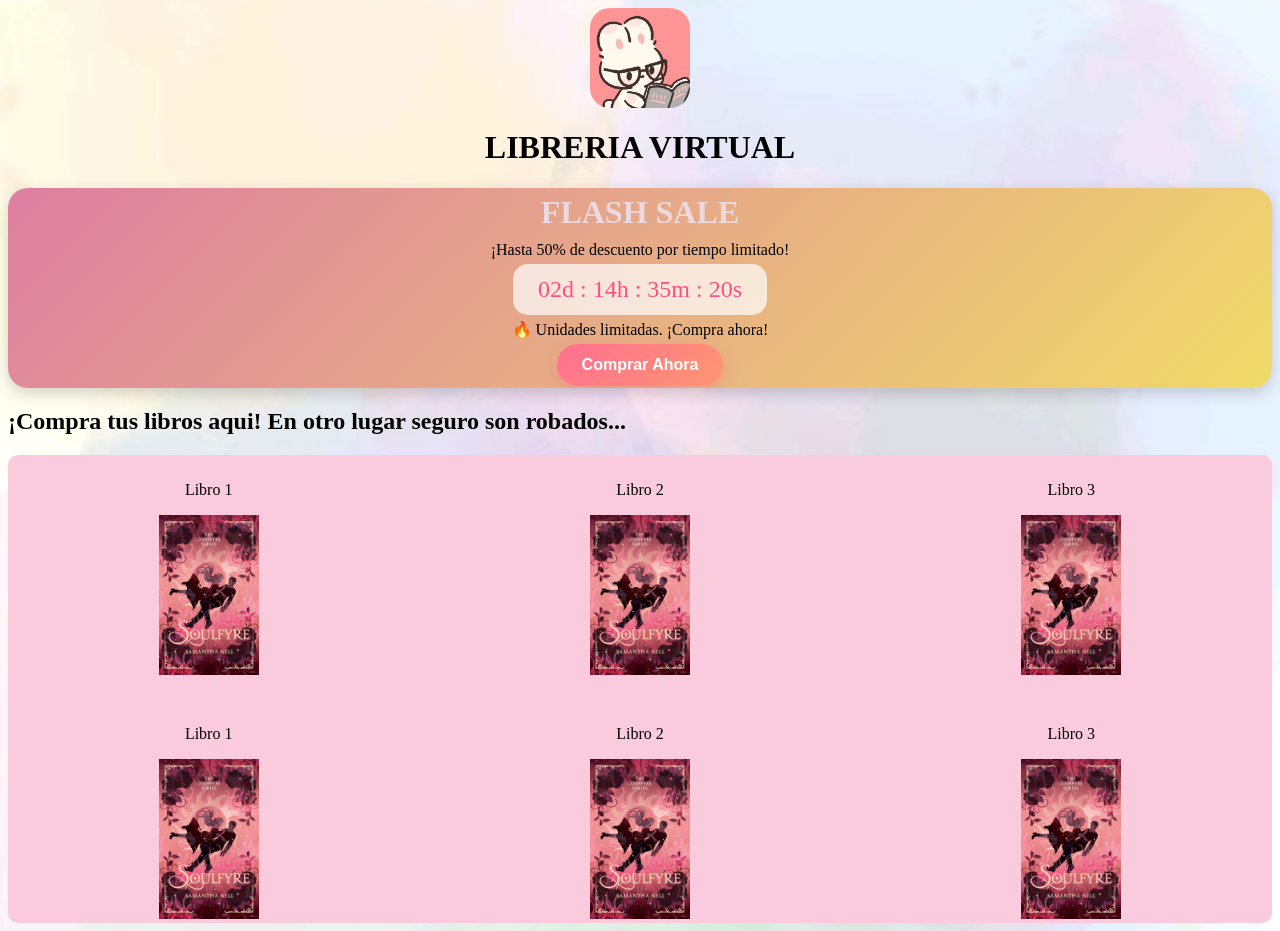
==== Proyecto 1 - Banner/Index.html @ 3b94ad64 "commit inicial de todo" ====
<!DOCTYPE html>
<html lang="es">
<head>
    <meta charset="UTF-8">
    <meta name="viewport" content="width=device-width, initial-scale=1.0">
    <title>Banner</title>
    <link rel="stylesheet" href="css/Styles.css">
</head>
<body>
    <main>
        <header>
            <img class="img" src="img/Imagen-Logo.jpg"><h1>LIBRERIA VIRTUAL</h1>
        </header>

        
        <section class="flash-sale">

            <h2>FLASH SALE</h2>
        
            <p>¡Hasta 50% de descuento por tiempo limitado!</p>
        
            <div class="contador">
                02d : 14h : 35m : 20s
            </div>
        
            <p>🔥 Unidades limitadas. ¡Compra ahora!</p>
        
            <button>Comprar Ahora</button>
        
        </section>

         <section class="biblioteca">
            <h2>¡Compra tus libros aqui! En otro lugar seguro son robados...</h2>
            <article class="libros">
                <div>
                    <p>Libro 1</p>
                    <img class="imgLibro" src="img/libro1.jpg">
                </div>
                <div>
                    <p>Libro 2</p>
                    <img class="imgLibro" src="img/libro1.jpg">
                </div>
                <div>
                    <p>Libro 3</p>
                    <img class="imgLibro" src="img/libro1.jpg">
                </div>
                <div>
                    <p>Libro 1</p>
                    <img class="imgLibro" src="img/libro1.jpg">
                </div>
                <div>
                    <p>Libro 2</p>
                    <img class="imgLibro" src="img/libro1.jpg">
                </div>
                <div>
                    <p>Libro 3</p>
                    <img class="imgLibro" src="img/libro1.jpg">
                </div>
            </article>
         </section>
         
    </main>
    
</body>
</html>
---- Proyecto 1 - Banner/css/Styles.css ----
body {
    background-image: url(../img/imagen-fondo.jpg);
    background-size: cover;
    background-position: center;
    background-repeat: no-repeat;
    background-attachment: fixed;
    min-height: 100vh;
    font-family: 'Times New Roman', Times, serif;
   

}
header{
    display: flex;
    flex-direction: column;
    align-items: center;
}

.img {
    width: 100px;
    border-radius: 20px;
    animation: palpitar 1.5s infinite;
}







.flash-sale{
    width: 100%;
    height: 200px;
    
    background: linear-gradient(135deg, #dd7ea2, #f0db69);
    
    border-radius: 20px;
    text-align: center;

    display: flex;
    flex-direction: column;
    justify-content: center;
    align-items: center;
    position: relative;
    overflow: hidden;


    box-shadow: 0 5px 15px rgba(34, 28, 28, 0.2);
    animation: palpitar 1.5s infinite;

}
@keyframes palpitar{

    0%{
        box-shadow: 0 0 5px #ff4f81;
    }

    50%{
        box-shadow:
        0 0 20px #ff4f81,
        0 0 40px #ff4f81,
        0 0 60px #ff4f81;
    }

    100%{
        box-shadow: 0 0 5px #ff4f81;
    }

}



.flash-sale h2 {
    font-size: 2rem;
    margin: 5px;
    color: #ecd9df;
}

.flash-sale p {
    font-size: 1rem;
    margin: 5px;
}

.contador {
    font-size: 1.5rem;
    background: rgba(255,255,255,0.7);
    padding: 12px 25px;
    border-radius: 15px;
    color: #ff4f81;
}


.flash-sale button {
    padding: 12px 25px;
    border: none;
    border-radius: 30px;

    background: linear-gradient(135deg, #ff6f91, #ff9671);
    color: white;

    font-size: 16px;
    font-weight: bold;
    cursor: pointer;

    box-shadow: 0 5px 15px rgba(255, 111, 145, 0.4);

    transition: all 0.3s ease;
}
.flash-sale button:hover {
    transform: translateY(-5px) scale(1.05);

    background: linear-gradient(135deg, #e7450a, #ffc75f);

    box-shadow: 0 8px 20px rgba(184, 56, 9, 0.5);
}


.libros {
    display: grid;
    grid-template-columns: 1fr 1fr 1fr;
    gap: 30px;
    padding-top: 10px;
    background-color: #facbdd;
    border-radius: 10px;
    align-items: center;
    text-align: center;

}


.imgLibro {
    width: 100px;
}
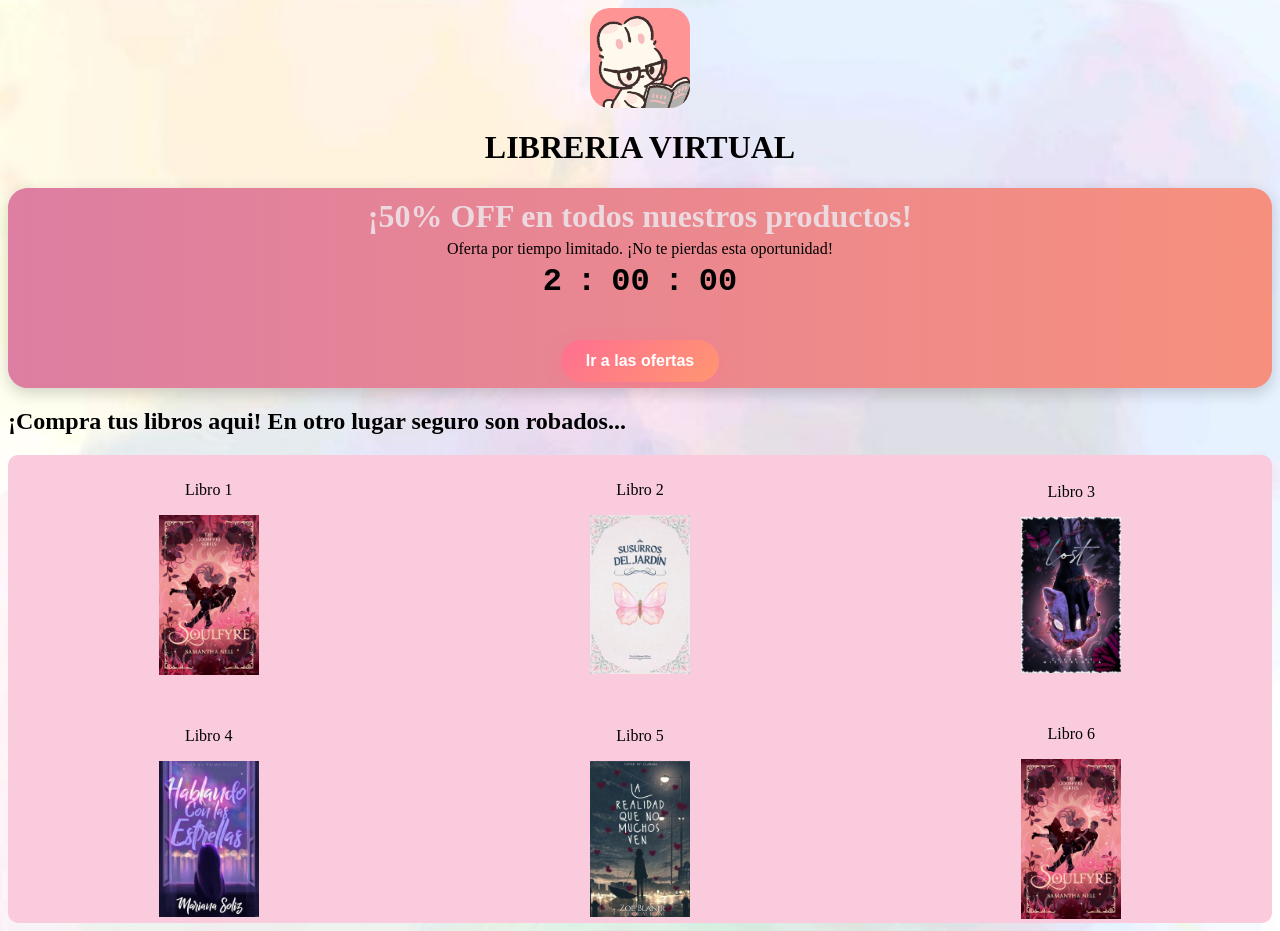
==== commit 8c6508ef: "commit hoy" ====
--- a/Proyecto 1 - Banner/Index.html
+++ b/Proyecto 1 - Banner/Index.html
@@ -14,18 +14,21 @@
 
         
         <section class="flash-sale">
-
-            <h2>FLASH SALE</h2>
         
-            <p>¡Hasta 50% de descuento por tiempo limitado!</p>
-        
-            <div class="contador">
-                02d : 14h : 35m : 20s
-            </div>
-        
-            <p>🔥 Unidades limitadas. ¡Compra ahora!</p>
-        
-            <button>Comprar Ahora</button>
+            <section class="flash-sale">
+                <div class="sale-badge">
+                    <h2>¡50% OFF en todos nuestros productos!</h2>
+                    <p class="urgency">
+                        Oferta por tiempo limitado. ¡No te pierdas esta oportunidad!
+                    </p>
+                    <div class="countdown">
+                        <span class="horas"></span>:
+                        <span class="minutos"></span>:
+                        <span class="segundos"></span>
+                        <a class="prom" href="promociones.html"><button class="button" style="margin-top: 10px;">Ir a las ofertas</button></a>
+                    </div>
+                </div>
+            </section>
         
         </section>
 
@@ -38,22 +41,22 @@
                 </div>
                 <div>
                     <p>Libro 2</p>
-                    <img class="imgLibro" src="img/libro1.jpg">
+                    <img class="imgLibro" src="img/Libro2.jpg">
                 </div>
                 <div>
                     <p>Libro 3</p>
-                    <img class="imgLibro" src="img/libro1.jpg">
+                    <img class="imgLibro" src="img/libro3.jpg">
                 </div>
                 <div>
-                    <p>Libro 1</p>
-                    <img class="imgLibro" src="img/libro1.jpg">
+                    <p>Libro 4</p>
+                    <img class="imgLibro" src="img/Libro4.jpg">
                 </div>
                 <div>
-                    <p>Libro 2</p>
-                    <img class="imgLibro" src="img/libro1.jpg">
+                    <p>Libro 5</p>
+                    <img class="imgLibro" src="img/Libro5.jpg">
                 </div>
                 <div>
-                    <p>Libro 3</p>
+                    <p>Libro 6</p>
                     <img class="imgLibro" src="img/libro1.jpg">
                 </div>
             </article>
--- a/Proyecto 1 - Banner/css/Styles.css
+++ b/Proyecto 1 - Banner/css/Styles.css
@@ -130,3 +130,126 @@
 .imgLibro {
     width: 100px;
 }
+
+
+.flash-sale{
+    background: linear-gradient(
+        270deg,
+        #dd7ea2,
+        #f0db69,
+        #ff9671,
+        #dd7ea2
+    );
+
+    background-size: 400% 400%;
+
+    animation: fondoMovil 6s ease infinite;
+}
+
+@keyframes fondoMovil{
+    0%{
+        background-position: 0% 50%;
+    }
+
+    50%{
+        background-position: 100% 50%;
+    }
+
+    100%{
+        background-position: 0% 50%;
+    }
+}
+
+
+
+@property --horas {
+    syntax: "<integer>";
+    inherits: false;
+    initial-value: 2;
+}
+
+@property --minutos {
+    syntax: "<integer>";
+    inherits: false;
+    initial-value: 0;
+}
+
+@property --segundos {
+    syntax: "<integer>";
+    inherits: false;
+    initial-value: 0;
+}
+
+.countdown {
+    font-size: 2rem;
+    font-family: monospace;
+    font-weight: bold;
+}
+
+.horas,
+.minutos,
+.segundos {
+    display: inline-block;
+}
+
+.horas {
+    counter-reset: h var(--horas);
+    animation: horas 7260s linear infinite;
+    animation-delay: 1s;
+}
+
+.horas::after {
+    content: counter(h);
+}
+
+.minutos {
+    counter-reset: m var(--minutos);
+    animation: minutos 3600s steps(60) infinite;
+}
+
+.minutos::after {
+    content: counter(m, decimal-leading-zero);
+}
+
+.segundos {
+    counter-reset: s var(--segundos);
+    animation: segundos 60s steps(60) infinite;
+}
+
+.segundos::after {
+    content: counter(s, decimal-leading-zero);
+}
+
+@keyframes segundos {
+    from { --segundos: 59; }
+    to { --segundos: 0; }
+}
+
+@keyframes minutos {
+    from { --minutos: 59; }
+    to { --minutos: 0; }
+}
+
+@keyframes horas {
+    to { --horas: 0; }
+}
+
+.countdown {
+    display: flex;
+    justify-content: center;
+    gap: 15px;
+    flex-wrap: wrap;
+}
+
+.countdown a {
+    width: 100%;
+    text-align: center;
+    margin-top: 15px;
+}
+
+.button{
+    padding: 15px;
+    background-color: tomato;
+    animation: latido2 1s infinite;
+    cursor: pointer;
+}
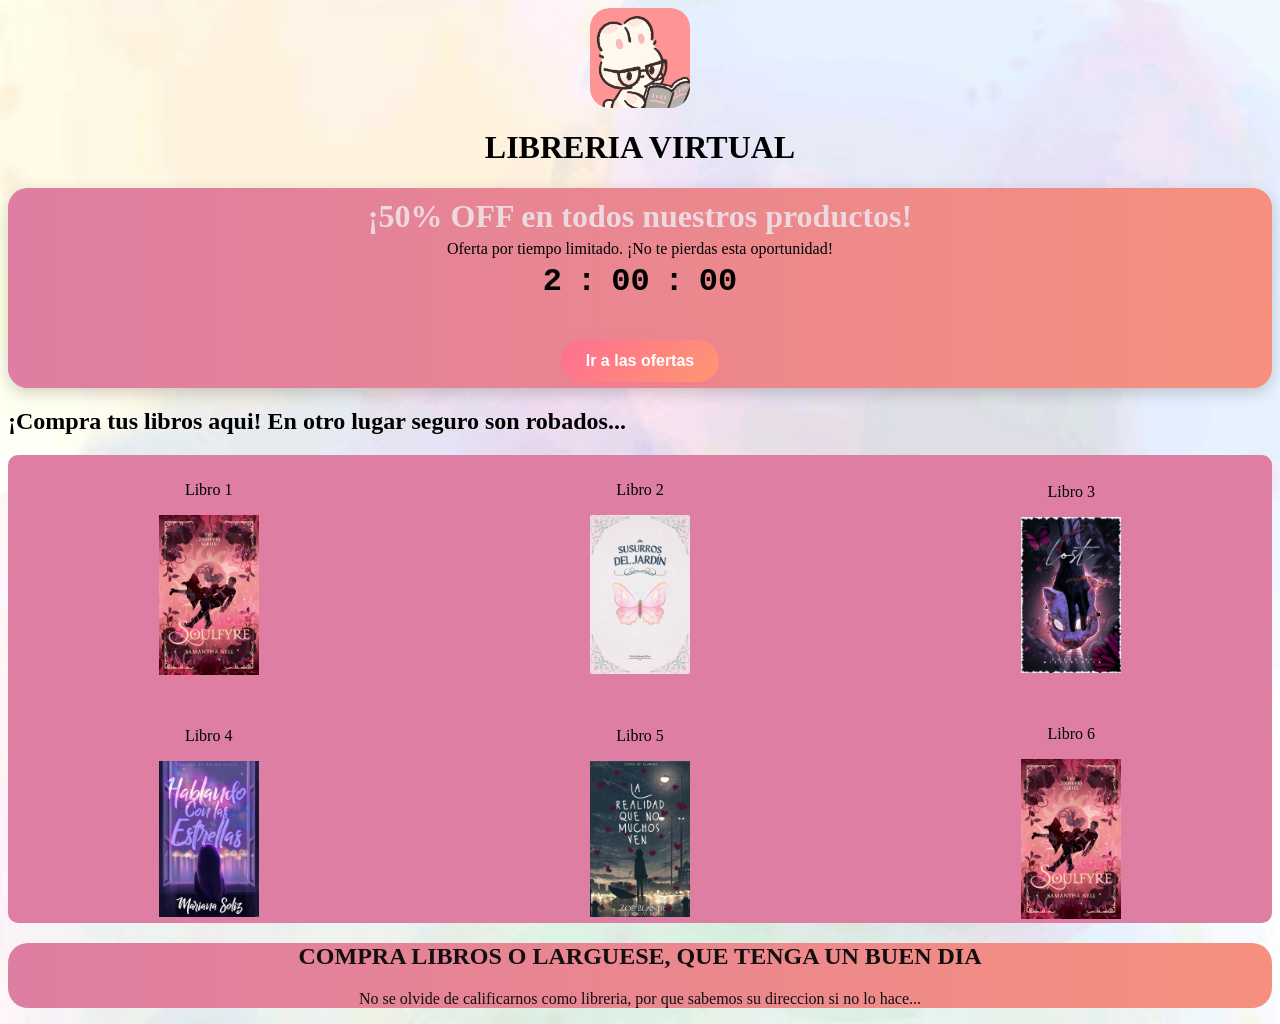
==== commit b7cf1f90: "animaciones" ====
--- a/Proyecto 1 - Banner/Index.html
+++ b/Proyecto 1 - Banner/Index.html
@@ -63,6 +63,11 @@
          </section>
          
     </main>
+
+    <footer>
+        <h2>COMPRA LIBROS O LARGUESE, QUE TENGA UN BUEN DIA</h2>
+        <P>No se olvide de calificarnos como libreria, por que sabemos su direccion si no lo hace...</P>
+    </footer>
     
 </body>
 </html>
--- a/Proyecto 1 - Banner/css/Styles.css
+++ b/Proyecto 1 - Banner/css/Styles.css
@@ -22,7 +22,23 @@
 }
 
 
-
+footer {
+    border-radius: 20px;
+    text-align: center;
+    color: #130f10;
+
+    background: linear-gradient(
+        270deg,
+        #dd7ea2,
+        #f0db69,
+        #ff9671,
+        #dd7ea2
+    );
+
+    background-size: 400% 400%;
+
+    animation: fondoMovil 6s ease infinite;
+}
 
 
 
@@ -119,7 +135,7 @@
     grid-template-columns: 1fr 1fr 1fr;
     gap: 30px;
     padding-top: 10px;
-    background-color: #facbdd;
+    background-color: #dd7ea2;
     border-radius: 10px;
     align-items: center;
     text-align: center;
